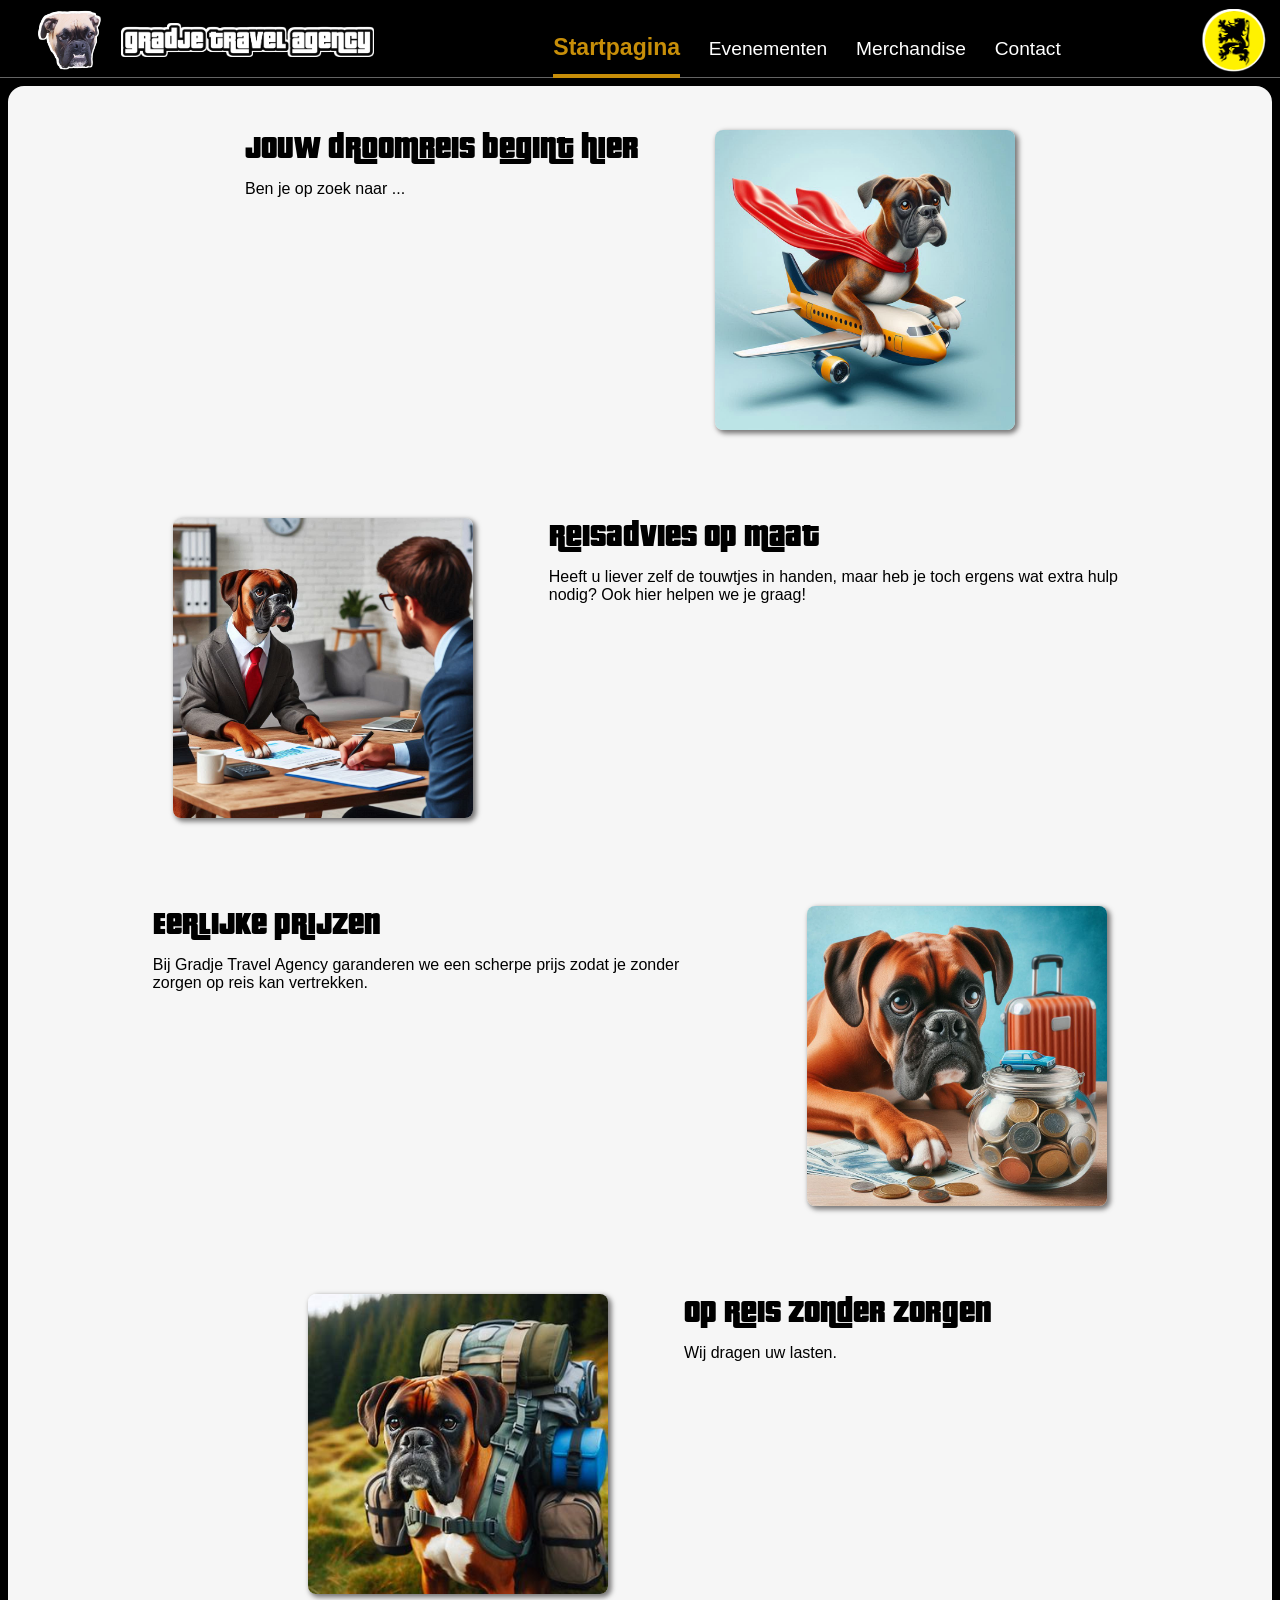
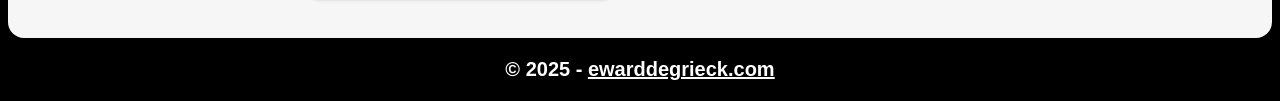
==== index.html @ 77bfb9fb "finished layout index page" ====
<!DOCTYPE html>
<html lang="nl">
<head>
    <meta charset="UTF-8">
    <meta name="viewport" content="width=device-width, initial-scale=1.0">
    <title>Gradje Travel Agency</title>
    <link rel="stylesheet" href="./stylesheet.css">
    <script type="text/javascript" src="./dom.js" defer></script>
</head>
<body>
    <header>
        <div class="website-logo">
            <img class="white-border-small width-65" src="./img/gradje_logo.png" alt="gradje logo">
            <img class="white-border-small width-250" src="./img/gradje_travel_agency.png" alt="gradje travel agency symbool">
        </div>
        <nav>
            <div class="hamburger-menu">
                <span></span>
                <span></span>
                <span></span>
            </div>
            <ul>
                <li class="current-page"><a href="./index.html">Startpagina</a></li>
                <li><a href="">Evenementen</a></li>
                <li><a href="">Merchandise</a></li>
                <li><a href="">Contact</a></li>
            </ul>
        </nav>
        <div class="language-option"><a href="./en/index.html"><img class="white-border-small width-65" src="./img/vlaams.png" alt="vlaamse vlag"></a></div>
    </header>
    <main>
        <section class="img-right flex-container">
            <div>
                <h2>Jouw droomreis begint hier</h2>
                <p>Ben je op zoek naar ... </p>
            </div>
            <figure><img src="./img/boxer_dog_plane.jpg" alt="boxer dog plane"></figure>
        </section>
        <section class="img-left flex-container">
            <figure><img src="./img/boxer_dog_advise.jpg" alt="boxer dog giving advice"></figure>
            <div>
                <h2>Reisadvies op maat</h2>
                <p>Heeft u liever zelf de touwtjes in handen, maar heb je toch ergens wat extra hulp nodig? Ook hier helpen we je graag!</p>
            </div>
        </section>
        <section class="img-right flex-container">
            <div>
                <h2>Eerlijke prijzen</h2>
                <p>Bij Gradje Travel Agency garanderen we een scherpe prijs zodat je zonder zorgen op reis kan vertrekken.</p>
            </div>
            <figure><img src="./img/boxer_save_money.jpg" alt="boxer dog saving money"></figure>
        </section>
        <section class="img-left flex-container">
            <figure><img src="./img/boxer_lugage.jpg" alt="boxer dog carrying lugage"></figure>
            <div>
                <h2>Op reis zonder zorgen</h2>
                <p>Wij dragen uw lasten.</p>
            </div>
        </section>
    </main>
    <footer>
        &copy; 2025 - <a href="https://www.ewarddegrieck.com" target="_blank">ewarddegrieck.com</a>
    </footer>
</body>
</html>

<!--
TO DO next:
- deelpagina's aanmaken in het vlaams
- de eerste events tonen via javascript
-->
---- stylesheet.css ----
@font-face {
    font-family: 'GTA';
    src: url('./fonts/pricedown\ bl.otf') format('opentype');
    font-weight: normal;
    font-style: normal;
}

@font-face {
    font-family: "Pricedown V2";
    src: url("https://db.onlinewebfonts.com/t/a7600f3ef906b725df694b7e08952f06.eot");
    src: url("https://db.onlinewebfonts.com/t/a7600f3ef906b725df694b7e08952f06.eot?#iefix")format("embedded-opentype"),
    url("https://db.onlinewebfonts.com/t/a7600f3ef906b725df694b7e08952f06.woff2")format("woff2"),
    url("https://db.onlinewebfonts.com/t/a7600f3ef906b725df694b7e08952f06.woff")format("woff"),
    url("https://db.onlinewebfonts.com/t/a7600f3ef906b725df694b7e08952f06.ttf")format("truetype"),
    url("https://db.onlinewebfonts.com/t/a7600f3ef906b725df694b7e08952f06.svg#Pricedown V2")format("svg");
}

:root {
    --color-primary: rgb(0,0,0);
    --color-secondary: rgb(199, 142, 9);
    --color-tertiary: rgb(246, 246, 246);

    --img-shadow: 2.5px 2.5px 5px 1px rgb(121, 120, 120); 

    --title-font: 'GTA', sans-serif;
}

* {
    margin: 0;
    font-family: sans-serif;
    box-sizing: border-box;
}

/* default elements */
img {
    display: block;
    width: 300px;
    max-width: 100%;
    height: auto;
}

a {
    color: inherit;
}

header a {
    text-decoration: none;
}

main a:hover, footer a:hover {
    text-decoration: none;
    padding-bottom: 0.15em;
    border-bottom: 3px solid;
}

main {
    background-color: var(--color-tertiary);
    margin: 0.5em;
    border-radius: 1em;
    display: flex;
    flex-direction: column;
    align-items: center;
}

main > * {
    margin: 1.5rem;
}

body {
    background-color: var(--color-primary);
}

.black-border-big {
    filter: drop-shadow(4px 0 0 #000) 
            drop-shadow(0 4px 0 #000)
            drop-shadow(-4px 0 0 #000) 
            drop-shadow(0 -4px 0 #000)
}

.black-border-small {
    filter: drop-shadow(1.5px 0 0 #000) 
            drop-shadow(0 1.5px 0 #000)
            drop-shadow(-1.5px 0 0 #000) 
            drop-shadow(0 -1.5px 0 #000)
}

.white-border-small {
    filter: drop-shadow(1.5px 0 0 #fff) 
            drop-shadow(0 1.5px 0 #fff)
            drop-shadow(-1.5px 0 0 #fff) 
            drop-shadow(0 -1.5px 0 #fff)
}

.width-50 {
    max-width: 65px;
}

.width-65 {
    max-width: 65px;
}

.width-250 {
    max-width: 250px;
}

.inactive {
    display: none;
}

/* typography */
h2 {
    padding: 0.5em 0;
    font-family: var(--title-font);
    font-weight: 100;
    font-size: 2rem;
}

/* header and navigation */
header {
    background-color: #000;
    color: #fff;

    justify-content: space-between;
    font-size: 1.2rem;
    border-bottom: 0.5px solid rgb(100,100,100);
    padding: 0.5em 0.7em 0 2em;
}

header, .website-logo {
    display: flex;
    align-items: center;
}

.website-logo {
    gap: 1em;
}

.website-logo, .language-option {
    margin-bottom: 0.35rem;
}

nav li:hover {
    color: var(--color-secondary);
    transition: 0.5s ease;
}

nav a {
    display: inline-block;
}

.current-page, nav li:hover {
    color: var(--color-secondary);
    border-bottom: 3px solid var(--color-secondary);
}

.current-page {
    font-weight: 800;
}

@media (min-width: 40rem) {
    nav ul {
        display: flex;
        list-style: none;
        gap: 1.5em;
        align-items: baseline;
        padding-top: 1.25em;
    }

    .current-page, nav li:hover {
        box-shadow: 0 1px var(--color-secondary);
    }

    .current-page {
        padding-bottom: 0.6em;
        font-size: 1.2em;
    }

    nav a:hover {
        transition: 0.4s ease;
        padding-bottom: 0.82em;
    }

    .current-page a:hover {
        padding-bottom: 0;
    }
}

a img:hover {
    transition: 0.5s ease;
    opacity: 0.8;
}

@media (width < 65rem) {
    header {
        display: grid;
        grid-template-columns: repeat(2, 1fr);
        padding-top: 1em; 
    }

    .website-logo {
        grid-row: 1;
        grid-column: 1;
    }

    .language-option {
        grid-row: 1;
        grid-column: 2;
        justify-self: right;
    }

    nav {
        grid-row: 2;
        grid-column: 1 / 3;
        justify-self: center;
    }
}

@media (width < 40rem) {
    .website-logo {
        grid-row: 1;
        grid-column: 1/3;
        justify-self: center;
    }

    nav {
        grid-row: 2;
        grid-column: 1;
    }

    .language-option {
        grid-row: 2;
        grid-column: 2;
        justify-self: center;
    }

    nav ul {
        position: fixed;
        background-color: #000;
        width: 100%;
        top: 1;
        left: 100vw;
        z-index: 1;
        display: flex;
        flex-direction: column;
        align-items: baseline;
        list-style: none;
        gap: 1.5em;
        padding: 1.5em 0.5em;
        visibility: hidden;
        border-bottom: 0.5px solid rgb(100,100,100);
    }

    nav li {
        margin-left: 2em;
        font-size: 1.1em;
    }

    nav a {
        display: block;
        margin: 0;
        padding: 0.25em;
    }

    .hamburger-menu {
        height: 55px;
        width: 55px;
        position: relative;
        z-index: 2;
    }

    .hamburger-menu span {
        height: 6px;
        width: 90%;
        background-color: var(--color-tertiary);
        border-radius: 25px;
        position: absolute;
        top: 50%;
        left: 50%;
        transform: translate(-50%, -50%);
        transition: 0.3s ease;
        margin: 0 5px;
    }

    .hamburger-menu span:nth-child(1) {
        top: 25%;
    }    

    .hamburger-menu span:nth-child(3) {
        top: 75%;
    }  

    .hamburger-menu:hover {
        cursor: pointer;
        transition: 0.5s ease;
    }

    .hamburger-menu.active {
        transform: translate(-150%, 10%);
    }

    .hamburger-menu.active span:nth-child(1) {
        top: 50%;
        transform: translate(-50%, -50%) rotate(45deg);
    }

    .hamburger-menu.active span:nth-child(2) {
        opacity: 0;
    }

    .hamburger-menu.active span:nth-child(3) {
        top: 50%;
        transform: translate(-50%, -50%) rotate(-45deg); 
    }

    nav ul.active {
        visibility: visible;
        transition: 0.5s ease;
        left: 0;
    }
}

/* main */
.flex-container {
    display: flex;
    gap: 3.5em;
}

.flex-container figure {
    align-self: center;
}

main p {
    max-width: 65ch;
}

main img {
    border-radius: 0.5em;
    box-shadow: var(--img-shadow);
}

main figure {
    padding: 1.25em;
}

@media (width < 58rem) {
    .flex-container {
        gap: 1.5em;
    }

    .img-right {
        flex-direction: column;
    }

    .img-left {
        flex-direction: column-reverse;
    }
}

/* footer */
footer {
    color: #fff;
    text-align: center;
    font-weight: 600;
    font-size: 1.25em;
    margin: 1em;
}
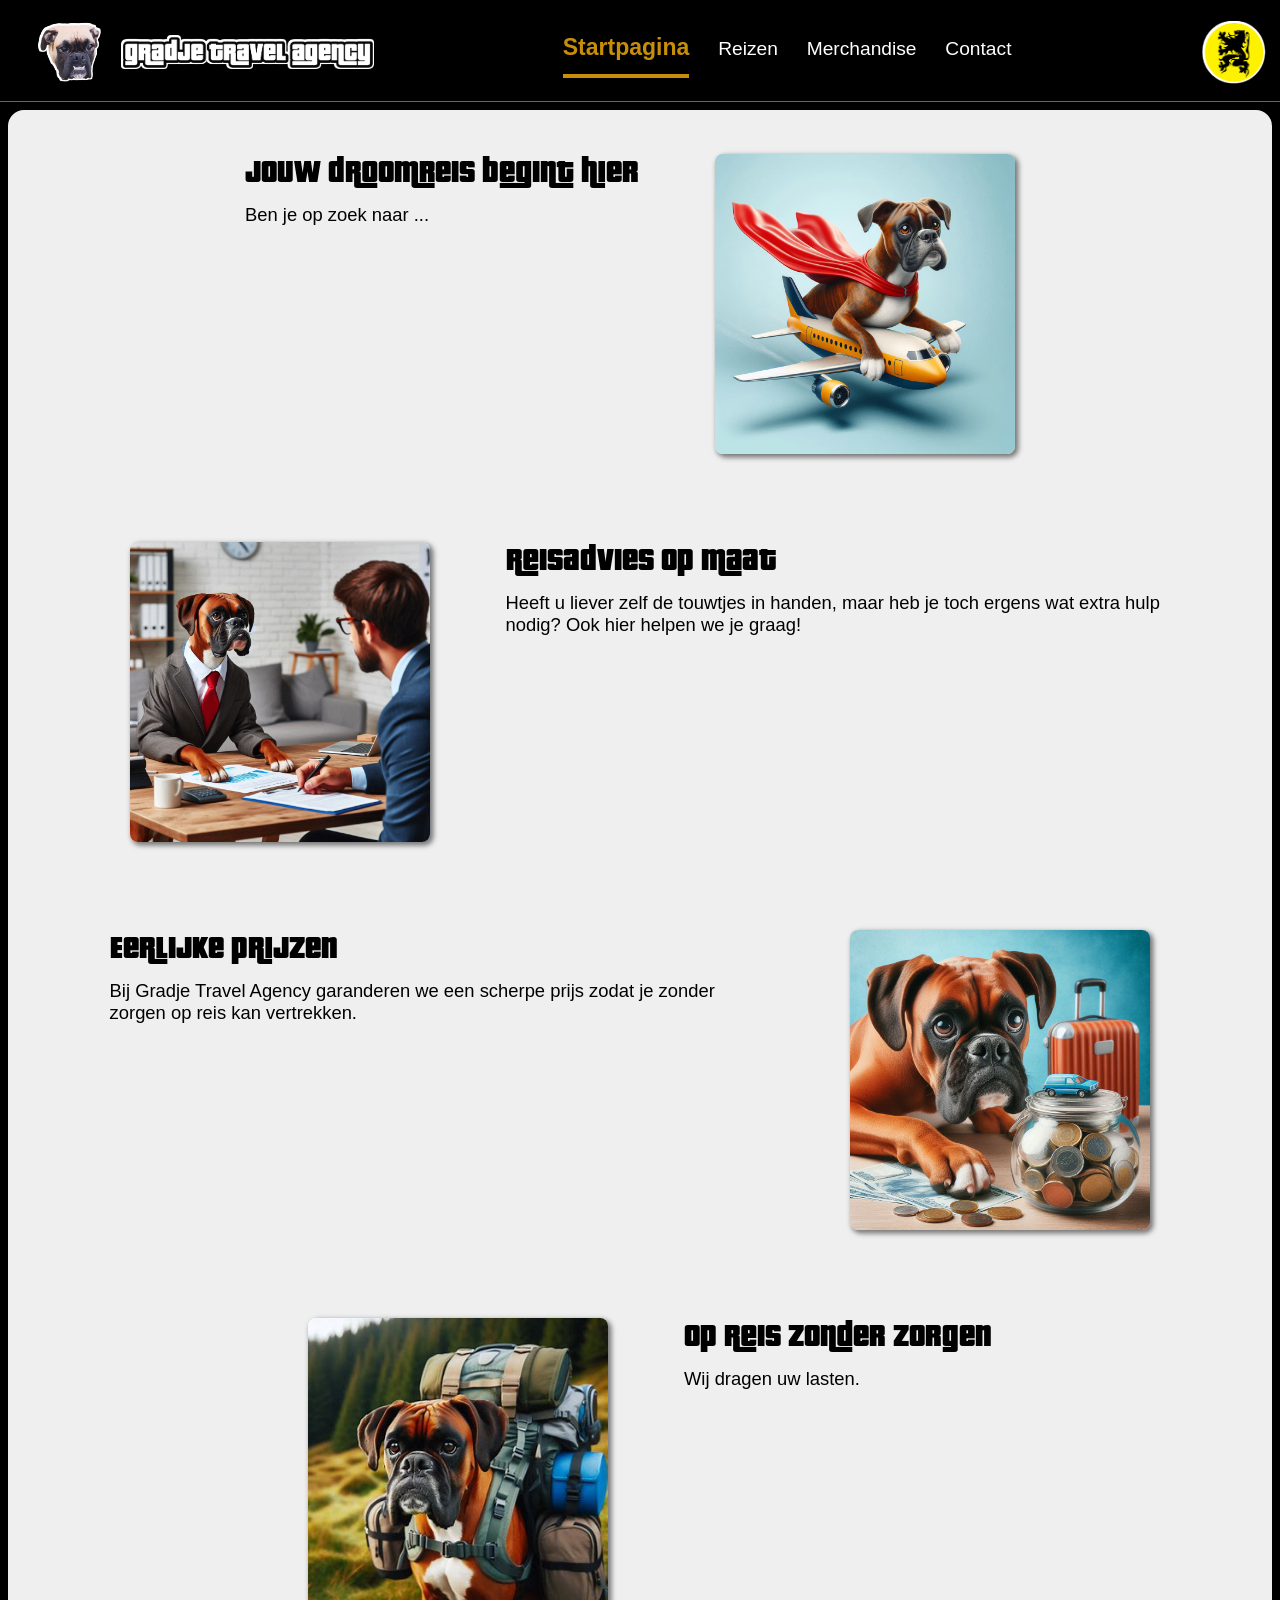
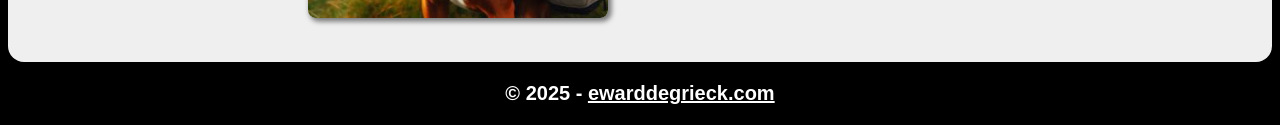
==== commit f0b13a3d: "added sub page" ====
--- a/index.html
+++ b/index.html
@@ -21,7 +21,7 @@
             </div>
             <ul>
                 <li class="current-page"><a href="./index.html">Startpagina</a></li>
-                <li><a href="">Evenementen</a></li>
+                <li><a href="./reizen.html">Reizen</a></li>
                 <li><a href="">Merchandise</a></li>
                 <li><a href="">Contact</a></li>
             </ul>
--- a/stylesheet.css
+++ b/stylesheet.css
@@ -3,6 +3,16 @@
     src: url('./fonts/pricedown\ bl.otf') format('opentype');
     font-weight: normal;
     font-style: normal;
+}
+
+@font-face {
+    font-family: "Chalet-LondonNineteenSixty";
+    src: url("https://db.onlinewebfonts.com/t/8ae90d1880a9e9a51d7810be9fe6f49e.eot");
+    src: url("https://db.onlinewebfonts.com/t/8ae90d1880a9e9a51d7810be9fe6f49e.eot?#iefix")format("embedded-opentype"),
+    url("https://db.onlinewebfonts.com/t/8ae90d1880a9e9a51d7810be9fe6f49e.woff2")format("woff2"),
+    url("https://db.onlinewebfonts.com/t/8ae90d1880a9e9a51d7810be9fe6f49e.woff")format("woff"),
+    url("https://db.onlinewebfonts.com/t/8ae90d1880a9e9a51d7810be9fe6f49e.ttf")format("truetype"),
+    url("https://db.onlinewebfonts.com/t/8ae90d1880a9e9a51d7810be9fe6f49e.svg#Chalet-LondonNineteenSixty")format("svg");
 }
 
 @font-face {
@@ -18,11 +28,12 @@
 :root {
     --color-primary: rgb(0,0,0);
     --color-secondary: rgb(199, 142, 9);
-    --color-tertiary: rgb(246, 246, 246);
+    --color-tertiary: rgb(239, 239, 239);
 
     --img-shadow: 2.5px 2.5px 5px 1px rgb(121, 120, 120); 
 
     --title-font: 'GTA', sans-serif;
+    --text-font: "Chalet-LondonNineteenSixty", sans-serif;
 }
 
 * {
@@ -115,6 +126,11 @@
     font-size: 2rem;
 }
 
+p {
+    font-family: var(--text-font);
+    font-size: 1.15rem;
+}
+
 /* header and navigation */
 header {
     background-color: #000;
@@ -163,7 +179,7 @@
         list-style: none;
         gap: 1.5em;
         align-items: baseline;
-        padding-top: 1.25em;
+        padding: 1.25em;
     }
 
     .current-page, nav li:hover {
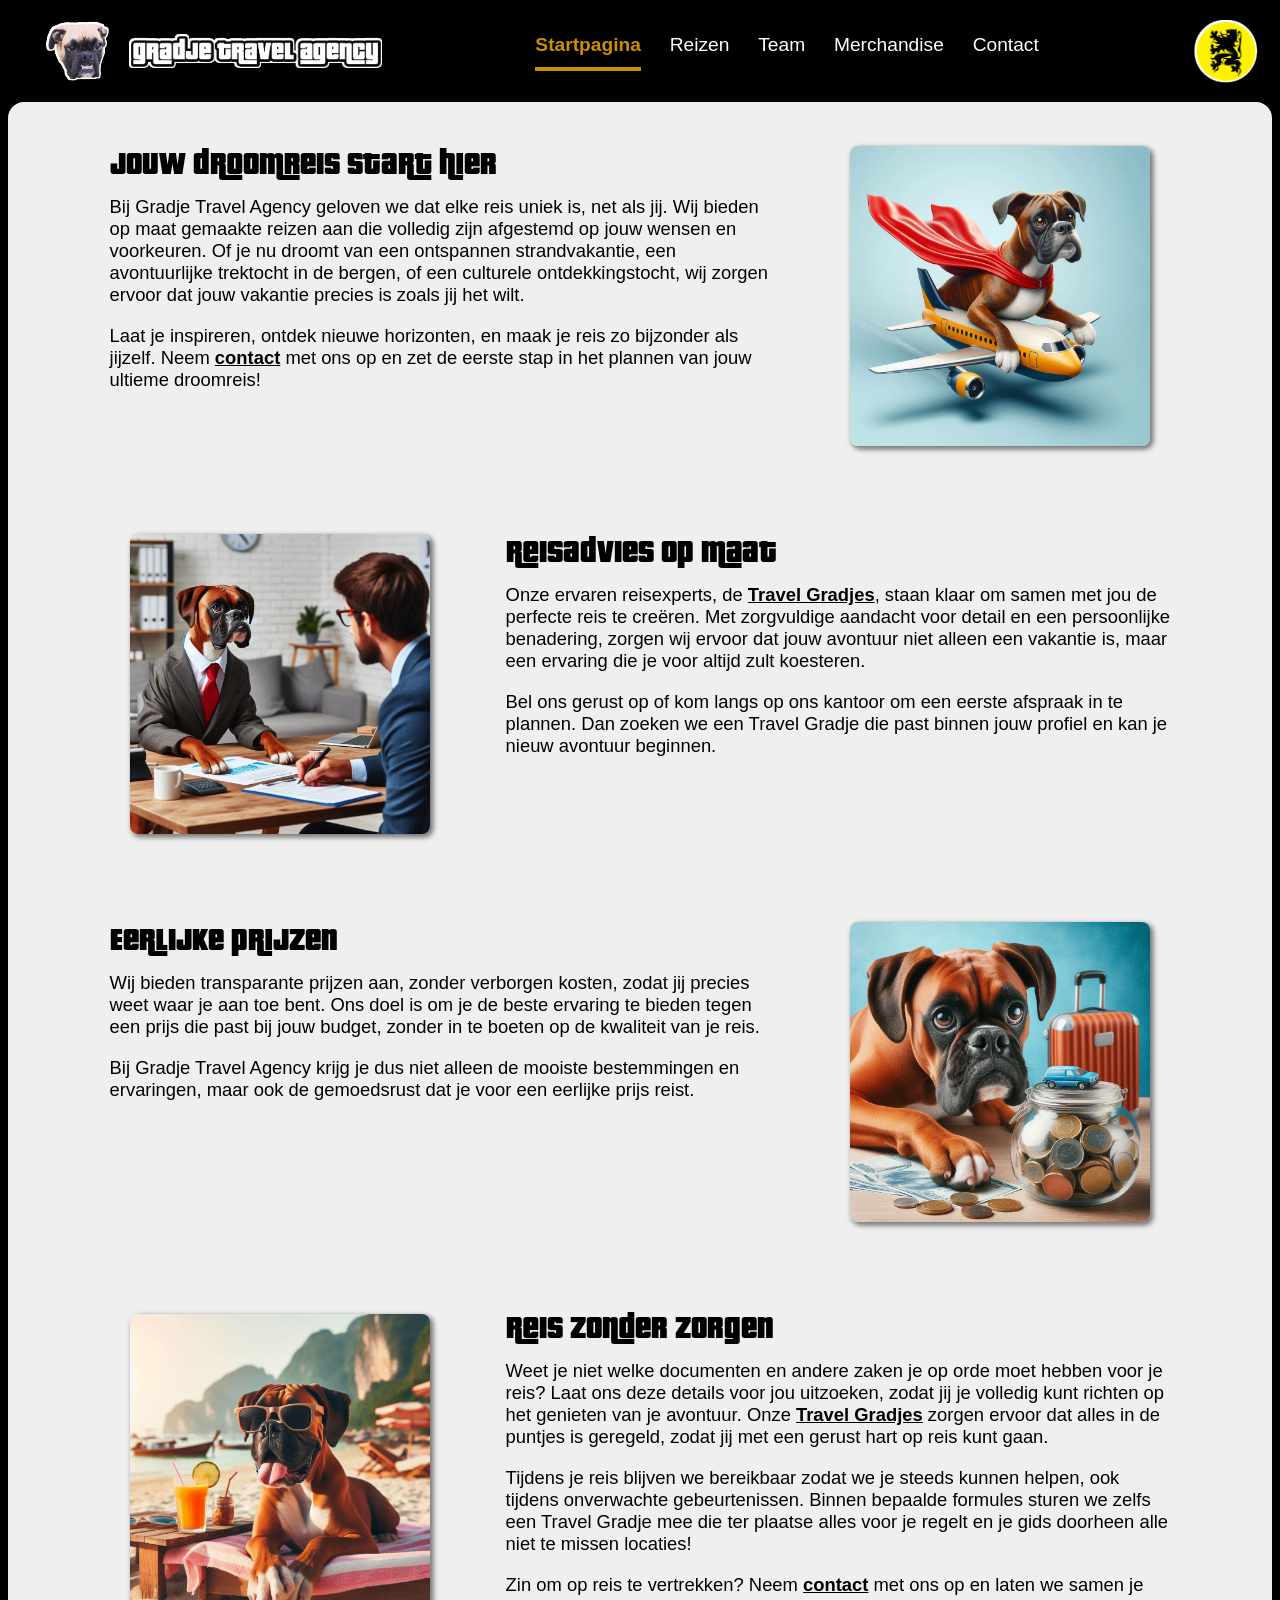
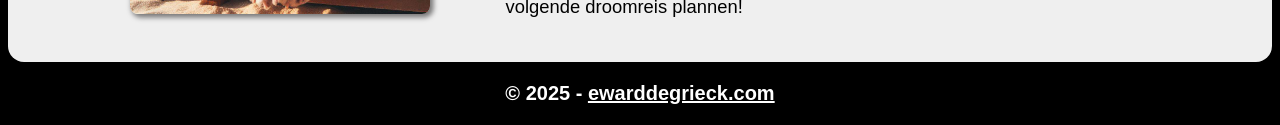
==== commit 39708d2a: "finished index.html" ====
--- a/index.html
+++ b/index.html
@@ -22,6 +22,7 @@
             <ul>
                 <li class="current-page"><a href="./index.html">Startpagina</a></li>
                 <li><a href="./reizen.html">Reizen</a></li>
+                <li><a href="./team.html">Team</a></li>
                 <li><a href="">Merchandise</a></li>
                 <li><a href="">Contact</a></li>
             </ul>
@@ -31,8 +32,9 @@
     <main>
         <section class="img-right flex-container">
             <div>
-                <h2>Jouw droomreis begint hier</h2>
-                <p>Ben je op zoek naar ... </p>
+                <h2>Jouw droomreis start hier</h2>
+                <p>Bij Gradje Travel Agency geloven we dat elke reis uniek is, net als jij. Wij bieden op maat gemaakte reizen aan die volledig zijn afgestemd op jouw wensen en voorkeuren. Of je nu droomt van een ontspannen strandvakantie, een avontuurlijke trektocht in de bergen, of een culturele ontdekkingstocht, wij zorgen ervoor dat jouw vakantie precies is zoals jij het wilt.</p>
+                <p>Laat je inspireren, ontdek nieuwe horizonten, en maak je reis zo bijzonder als jijzelf. Neem <a href="./contact.html">contact</a> met ons op en zet de eerste stap in het plannen van jouw ultieme droomreis!</p>
             </div>
             <figure><img src="./img/boxer_dog_plane.jpg" alt="boxer dog plane"></figure>
         </section>
@@ -40,21 +42,25 @@
             <figure><img src="./img/boxer_dog_advise.jpg" alt="boxer dog giving advice"></figure>
             <div>
                 <h2>Reisadvies op maat</h2>
-                <p>Heeft u liever zelf de touwtjes in handen, maar heb je toch ergens wat extra hulp nodig? Ook hier helpen we je graag!</p>
+                <p>Onze ervaren reisexperts, de <a href="./team.html">Travel Gradjes</a>, staan klaar om samen met jou de perfecte reis te creëren. Met zorgvuldige aandacht voor detail en een persoonlijke benadering, zorgen wij ervoor dat jouw avontuur niet alleen een vakantie is, maar een ervaring die je voor altijd zult koesteren.</p>
+                <p>Bel ons gerust op of kom langs op ons kantoor om een eerste afspraak in te plannen. Dan zoeken we een Travel Gradje die past binnen jouw profiel en kan je nieuw avontuur beginnen.</p>
             </div>
         </section>
         <section class="img-right flex-container">
             <div>
                 <h2>Eerlijke prijzen</h2>
-                <p>Bij Gradje Travel Agency garanderen we een scherpe prijs zodat je zonder zorgen op reis kan vertrekken.</p>
+                <p>Wij bieden transparante prijzen aan, zonder verborgen kosten, zodat jij precies weet waar je aan toe bent. Ons doel is om je de beste ervaring te bieden tegen een prijs die past bij jouw budget, zonder in te boeten op de kwaliteit van je reis.</p>
+                <p>Bij Gradje Travel Agency krijg je dus niet alleen de mooiste bestemmingen en ervaringen, maar ook de gemoedsrust dat je voor een eerlijke prijs reist.</p>
             </div>
             <figure><img src="./img/boxer_save_money.jpg" alt="boxer dog saving money"></figure>
         </section>
         <section class="img-left flex-container">
-            <figure><img src="./img/boxer_lugage.jpg" alt="boxer dog carrying lugage"></figure>
+            <figure><img src="./img/gradje_chilling.jpg" alt="boxer dog chilling on beach"></figure>
             <div>
-                <h2>Op reis zonder zorgen</h2>
-                <p>Wij dragen uw lasten.</p>
+                <h2>Reis zonder zorgen</h2>
+                <p>Weet je niet welke documenten en andere zaken je op orde moet hebben voor je reis? Laat ons deze details voor jou uitzoeken, zodat jij je volledig kunt richten op het genieten van je avontuur. Onze <a href="./team.html">Travel Gradjes</a> zorgen ervoor dat alles in de puntjes is geregeld, zodat jij met een gerust hart op reis kunt gaan.</p>
+                <p>Tijdens je reis blijven we bereikbaar zodat we je steeds kunnen helpen, ook tijdens onverwachte gebeurtenissen. Binnen bepaalde formules sturen we zelfs een Travel Gradje mee die ter plaatse alles voor je regelt en je gids doorheen alle niet te missen locaties!</p>
+                <p>Zin om op reis te vertrekken? Neem <a href="./team.html">contact</a> met ons op en laten we samen je volgende droomreis plannen!</p>
             </div>
         </section>
     </main>
--- a/stylesheet.css
+++ b/stylesheet.css
@@ -27,7 +27,7 @@
 
 :root {
     --color-primary: rgb(0,0,0);
-    --color-secondary: rgb(199, 142, 9);
+    --color-secondary: rgb(203, 142, 0);
     --color-tertiary: rgb(239, 239, 239);
 
     --img-shadow: 2.5px 2.5px 5px 1px rgb(121, 120, 120); 
@@ -54,14 +54,21 @@
     color: inherit;
 }
 
+main a {
+    font-weight: 600;
+}
+
 header a {
     text-decoration: none;
 }
 
+
+
 main a:hover, footer a:hover {
     text-decoration: none;
-    padding-bottom: 0.15em;
+    padding-bottom: 0.05em;
     border-bottom: 3px solid;
+    transition: 0.15s ease;
 }
 
 main {
@@ -73,6 +80,10 @@
     align-items: center;
 }
 
+main p {
+    margin-bottom: 1.2rem;
+}
+
 main > * {
     margin: 1.5rem;
 }
@@ -138,7 +149,6 @@
 
     justify-content: space-between;
     font-size: 1.2rem;
-    border-bottom: 0.5px solid rgb(100,100,100);
     padding: 0.5em 0.7em 0 2em;
 }
 
@@ -152,7 +162,7 @@
 }
 
 .website-logo, .language-option {
-    margin-bottom: 0.35rem;
+    margin: 0.5rem;
 }
 
 nav li:hover {
@@ -170,10 +180,10 @@
 }
 
 .current-page {
-    font-weight: 800;
-}
-
-@media (min-width: 40rem) {
+    font-weight: 900;
+}
+
+@media (width >= 40rem) {
     nav ul {
         display: flex;
         list-style: none;
@@ -184,71 +194,20 @@
 
     .current-page, nav li:hover {
         box-shadow: 0 1px var(--color-secondary);
-    }
-
-    .current-page {
         padding-bottom: 0.6em;
-        font-size: 1.2em;
     }
 
     nav a:hover {
         transition: 0.4s ease;
-        padding-bottom: 0.82em;
-    }
-
-    .current-page a:hover {
-        padding-bottom: 0;
     }
 }
 
 a img:hover {
     transition: 0.5s ease;
     opacity: 0.8;
-}
-
-@media (width < 65rem) {
-    header {
-        display: grid;
-        grid-template-columns: repeat(2, 1fr);
-        padding-top: 1em; 
-    }
-
-    .website-logo {
-        grid-row: 1;
-        grid-column: 1;
-    }
-
-    .language-option {
-        grid-row: 1;
-        grid-column: 2;
-        justify-self: right;
-    }
-
-    nav {
-        grid-row: 2;
-        grid-column: 1 / 3;
-        justify-self: center;
-    }
-}
-
-@media (width < 40rem) {
-    .website-logo {
-        grid-row: 1;
-        grid-column: 1/3;
-        justify-self: center;
-    }
-
-    nav {
-        grid-row: 2;
-        grid-column: 1;
-    }
-
-    .language-option {
-        grid-row: 2;
-        grid-column: 2;
-        justify-self: center;
-    }
-
+} 
+
+@media (width < 70rem) {
     nav ul {
         position: fixed;
         background-color: #000;
@@ -261,9 +220,10 @@
         align-items: baseline;
         list-style: none;
         gap: 1.5em;
-        padding: 1.5em 0.5em;
+        margin-top: 1rem;
+        padding: 1.5rem 0;
         visibility: hidden;
-        border-bottom: 0.5px solid rgb(100,100,100);
+        box-shadow: 0px 12px 6px -6px rgb(100,100,100);
     }
 
     nav li {
@@ -335,6 +295,36 @@
     }
 }
 
+@media (width < 40rem) {
+    nav ul {
+        margin-top: 0;
+    }
+
+    header {
+        display: grid;
+        grid-template-columns: repeat(2, 1fr);
+        padding-top: 1em; 
+    }
+
+    .website-logo {
+        grid-row: 1;
+        grid-column: 1/3;
+        justify-self: center;
+    }
+
+    nav {
+        grid-row: 2;
+        grid-column: 1;
+        justify-self: center;
+    }
+
+    .language-option {
+        grid-row: 2;
+        grid-column: 2;
+        justify-self: center;
+    }
+}
+
 /* main */
 .flex-container {
     display: flex;
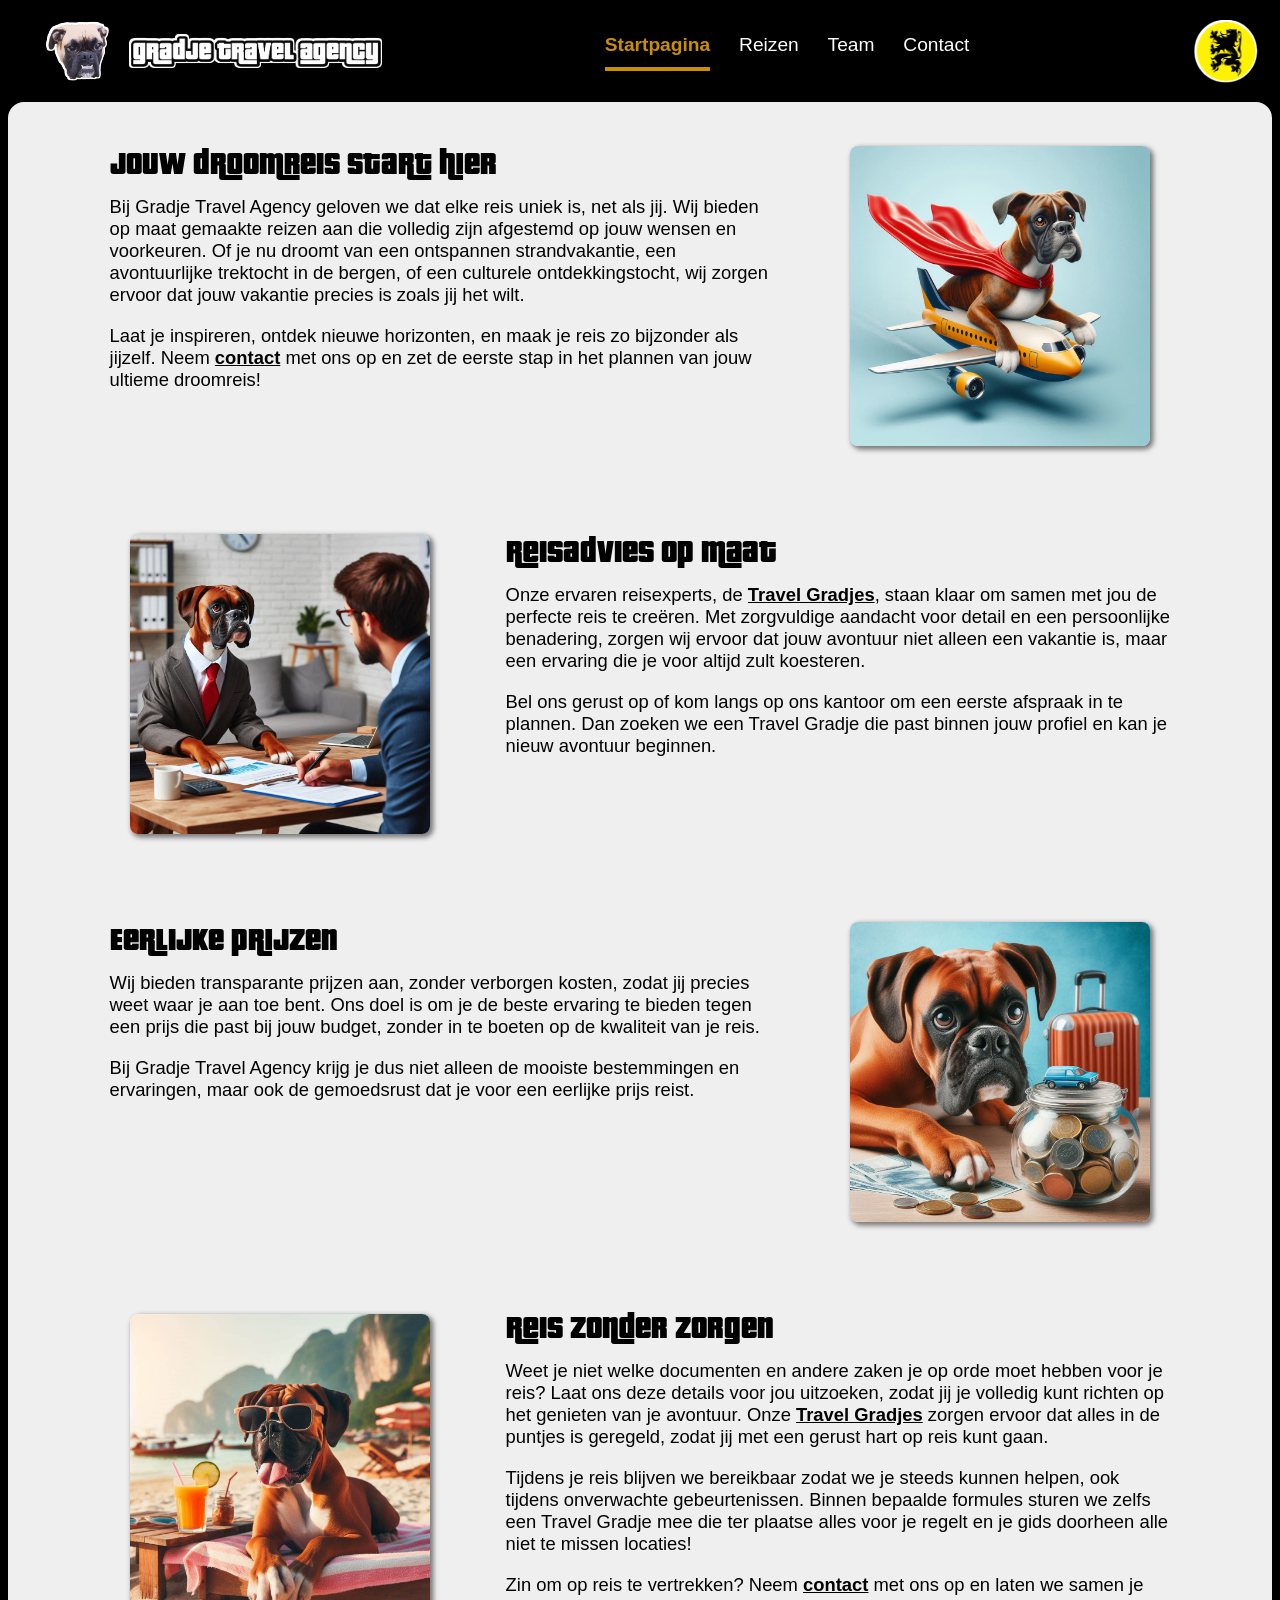
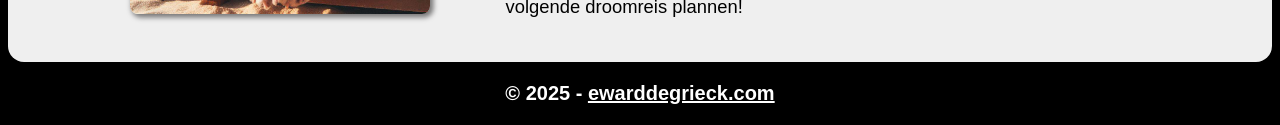
==== commit f3a375cd: "added Reizen deelpagina" ====
--- a/index.html
+++ b/index.html
@@ -3,7 +3,7 @@
 <head>
     <meta charset="UTF-8">
     <meta name="viewport" content="width=device-width, initial-scale=1.0">
-    <title>Gradje Travel Agency</title>
+    <title>Gradje Travel Agency - Startpagina</title>
     <link rel="stylesheet" href="./stylesheet.css">
     <script type="text/javascript" src="./dom.js" defer></script>
 </head>
@@ -23,7 +23,6 @@
                 <li class="current-page"><a href="./index.html">Startpagina</a></li>
                 <li><a href="./reizen.html">Reizen</a></li>
                 <li><a href="./team.html">Team</a></li>
-                <li><a href="">Merchandise</a></li>
                 <li><a href="">Contact</a></li>
             </ul>
         </nav>
@@ -68,10 +67,4 @@
         &copy; 2025 - <a href="https://www.ewarddegrieck.com" target="_blank">ewarddegrieck.com</a>
     </footer>
 </body>
-</html>
-
-<!--
-TO DO next:
-- deelpagina's aanmaken in het vlaams
-- de eerste events tonen via javascript
--->+</html>
--- a/stylesheet.css
+++ b/stylesheet.css
@@ -135,6 +135,11 @@
     font-family: var(--title-font);
     font-weight: 100;
     font-size: 2rem;
+}
+
+h3 {
+    font-size: 1.5rem;
+    padding-bottom: 0.5rem;
 }
 
 p {
@@ -350,7 +355,11 @@
 
 @media (width < 58rem) {
     .flex-container {
-        gap: 1.5em;
+        gap: 0.5em;
+    }
+
+    main section {
+        margin-bottom: 3rem;
     }
 
     .img-right {
@@ -360,6 +369,20 @@
     .img-left {
         flex-direction: column-reverse;
     }
+}
+
+/* reizen */
+article.employee-info {
+    display: flex;
+    flex-direction: row;
+    align-items: flex-start;
+    gap: 1.5em;
+    margin: 2rem 0 4rem 0;
+}
+
+article.employee-info figure{
+    padding: 0;
+    max-width: 200px;
 }
 
 /* footer */
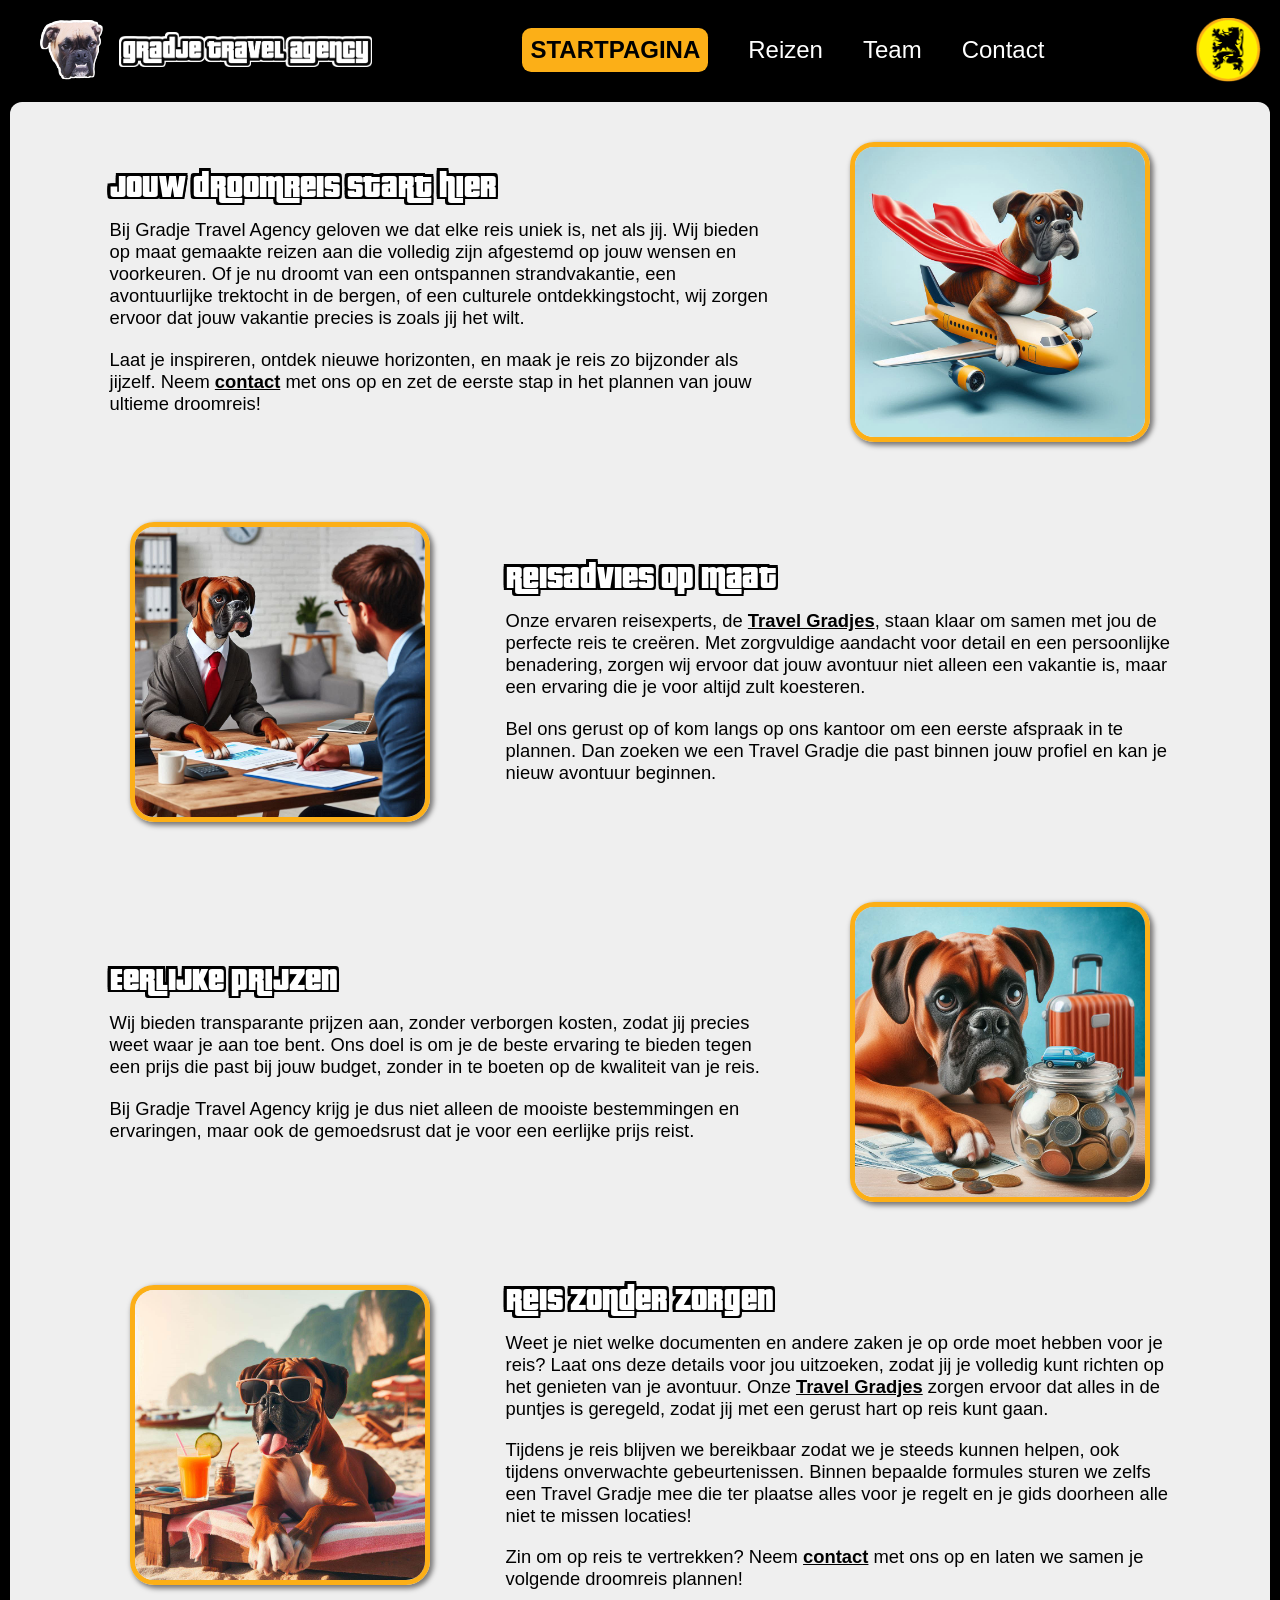
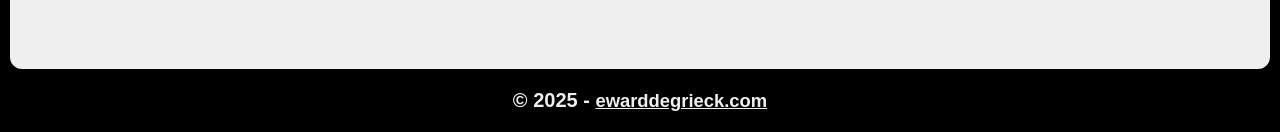
==== commit f7cb1511: "added Contact page and update styling" ====
--- a/index.html
+++ b/index.html
@@ -23,45 +23,47 @@
                 <li class="current-page"><a href="./index.html">Startpagina</a></li>
                 <li><a href="./reizen.html">Reizen</a></li>
                 <li><a href="./team.html">Team</a></li>
-                <li><a href="">Contact</a></li>
+                <li><a href="./contact.html">Contact</a></li>
             </ul>
         </nav>
-        <div class="language-option"><a href="./en/index.html"><img class="white-border-small width-65" src="./img/vlaams.png" alt="vlaamse vlag"></a></div>
+        <div class="language-option"><a href="./en/index.html"><img class="gold-border-small width-65" src="./img/vlaams.png" alt="vlaamse vlag"></a></div>
     </header>
     <main>
-        <section class="img-right flex-container">
-            <div>
-                <h2>Jouw droomreis start hier</h2>
-                <p>Bij Gradje Travel Agency geloven we dat elke reis uniek is, net als jij. Wij bieden op maat gemaakte reizen aan die volledig zijn afgestemd op jouw wensen en voorkeuren. Of je nu droomt van een ontspannen strandvakantie, een avontuurlijke trektocht in de bergen, of een culturele ontdekkingstocht, wij zorgen ervoor dat jouw vakantie precies is zoals jij het wilt.</p>
-                <p>Laat je inspireren, ontdek nieuwe horizonten, en maak je reis zo bijzonder als jijzelf. Neem <a href="./contact.html">contact</a> met ons op en zet de eerste stap in het plannen van jouw ultieme droomreis!</p>
-            </div>
-            <figure><img src="./img/boxer_dog_plane.jpg" alt="boxer dog plane"></figure>
-        </section>
-        <section class="img-left flex-container">
-            <figure><img src="./img/boxer_dog_advise.jpg" alt="boxer dog giving advice"></figure>
-            <div>
-                <h2>Reisadvies op maat</h2>
-                <p>Onze ervaren reisexperts, de <a href="./team.html">Travel Gradjes</a>, staan klaar om samen met jou de perfecte reis te creëren. Met zorgvuldige aandacht voor detail en een persoonlijke benadering, zorgen wij ervoor dat jouw avontuur niet alleen een vakantie is, maar een ervaring die je voor altijd zult koesteren.</p>
-                <p>Bel ons gerust op of kom langs op ons kantoor om een eerste afspraak in te plannen. Dan zoeken we een Travel Gradje die past binnen jouw profiel en kan je nieuw avontuur beginnen.</p>
-            </div>
-        </section>
-        <section class="img-right flex-container">
-            <div>
-                <h2>Eerlijke prijzen</h2>
-                <p>Wij bieden transparante prijzen aan, zonder verborgen kosten, zodat jij precies weet waar je aan toe bent. Ons doel is om je de beste ervaring te bieden tegen een prijs die past bij jouw budget, zonder in te boeten op de kwaliteit van je reis.</p>
-                <p>Bij Gradje Travel Agency krijg je dus niet alleen de mooiste bestemmingen en ervaringen, maar ook de gemoedsrust dat je voor een eerlijke prijs reist.</p>
-            </div>
-            <figure><img src="./img/boxer_save_money.jpg" alt="boxer dog saving money"></figure>
-        </section>
-        <section class="img-left flex-container">
-            <figure><img src="./img/gradje_chilling.jpg" alt="boxer dog chilling on beach"></figure>
-            <div>
-                <h2>Reis zonder zorgen</h2>
-                <p>Weet je niet welke documenten en andere zaken je op orde moet hebben voor je reis? Laat ons deze details voor jou uitzoeken, zodat jij je volledig kunt richten op het genieten van je avontuur. Onze <a href="./team.html">Travel Gradjes</a> zorgen ervoor dat alles in de puntjes is geregeld, zodat jij met een gerust hart op reis kunt gaan.</p>
-                <p>Tijdens je reis blijven we bereikbaar zodat we je steeds kunnen helpen, ook tijdens onverwachte gebeurtenissen. Binnen bepaalde formules sturen we zelfs een Travel Gradje mee die ter plaatse alles voor je regelt en je gids doorheen alle niet te missen locaties!</p>
-                <p>Zin om op reis te vertrekken? Neem <a href="./team.html">contact</a> met ons op en laten we samen je volgende droomreis plannen!</p>
-            </div>
-        </section>
+        <div class="center">
+            <section class="img-right flex-container">
+                <div>
+                    <h2>Jouw droomreis start hier</h2>
+                    <p>Bij Gradje Travel Agency geloven we dat elke reis uniek is, net als jij. Wij bieden op maat gemaakte reizen aan die volledig zijn afgestemd op jouw wensen en voorkeuren. Of je nu droomt van een ontspannen strandvakantie, een avontuurlijke trektocht in de bergen, of een culturele ontdekkingstocht, wij zorgen ervoor dat jouw vakantie precies is zoals jij het wilt.</p>
+                    <p>Laat je inspireren, ontdek nieuwe horizonten, en maak je reis zo bijzonder als jijzelf. Neem <a href="./contact.html">contact</a> met ons op en zet de eerste stap in het plannen van jouw ultieme droomreis!</p>
+                </div>
+                <figure><img src="./img/boxer_dog_plane.jpg" alt="boxer dog plane"></figure>
+            </section>
+            <section class="img-left flex-container">
+                <figure><img src="./img/boxer_dog_advise.jpg" alt="boxer dog giving advice"></figure>
+                <div>
+                    <h2>Reisadvies op maat</h2>
+                    <p>Onze ervaren reisexperts, de <a href="./team.html">Travel Gradjes</a>, staan klaar om samen met jou de perfecte reis te creëren. Met zorgvuldige aandacht voor detail en een persoonlijke benadering, zorgen wij ervoor dat jouw avontuur niet alleen een vakantie is, maar een ervaring die je voor altijd zult koesteren.</p>
+                    <p>Bel ons gerust op of kom langs op ons kantoor om een eerste afspraak in te plannen. Dan zoeken we een Travel Gradje die past binnen jouw profiel en kan je nieuw avontuur beginnen.</p>
+                </div>
+            </section>
+            <section class="img-right flex-container">
+                <div>
+                    <h2>Eerlijke prijzen</h2>
+                    <p>Wij bieden transparante prijzen aan, zonder verborgen kosten, zodat jij precies weet waar je aan toe bent. Ons doel is om je de beste ervaring te bieden tegen een prijs die past bij jouw budget, zonder in te boeten op de kwaliteit van je reis.</p>
+                    <p>Bij Gradje Travel Agency krijg je dus niet alleen de mooiste bestemmingen en ervaringen, maar ook de gemoedsrust dat je voor een eerlijke prijs reist.</p>
+                </div>
+                <figure><img src="./img/boxer_save_money.jpg" alt="boxer dog saving money"></figure>
+            </section>
+            <section class="img-left flex-container">
+                <figure><img src="./img/gradje_chilling.jpg" alt="boxer dog chilling on beach"></figure>
+                <div>
+                    <h2>Reis zonder zorgen</h2>
+                    <p>Weet je niet welke documenten en andere zaken je op orde moet hebben voor je reis? Laat ons deze details voor jou uitzoeken, zodat jij je volledig kunt richten op het genieten van je avontuur. Onze <a href="./team.html">Travel Gradjes</a> zorgen ervoor dat alles in de puntjes is geregeld, zodat jij met een gerust hart op reis kunt gaan.</p>
+                    <p>Tijdens je reis blijven we bereikbaar zodat we je steeds kunnen helpen, ook tijdens onverwachte gebeurtenissen. Binnen bepaalde formules sturen we zelfs een Travel Gradje mee die ter plaatse alles voor je regelt en je gids doorheen alle niet te missen locaties!</p>
+                    <p>Zin om op reis te vertrekken? Neem <a href="./contact.html">contact</a> met ons op en laten we samen je volgende droomreis plannen!</p>
+                </div>
+            </section>
+        </div>
     </main>
     <footer>
         &copy; 2025 - <a href="https://www.ewarddegrieck.com" target="_blank">ewarddegrieck.com</a>
--- a/stylesheet.css
+++ b/stylesheet.css
@@ -26,11 +26,11 @@
 }
 
 :root {
-    --color-primary: rgb(0,0,0);
-    --color-secondary: rgb(203, 142, 0);
-    --color-tertiary: rgb(239, 239, 239);
+    --color-gta-gold: rgb(252,175,23);
+    --color-broken-white: rgb(239, 239, 239);
 
     --img-shadow: 2.5px 2.5px 5px 1px rgb(121, 120, 120); 
+    --subtle-shadow: 1.5px 1.5px 2px 0.5px rgb(97, 97, 97); 
 
     --title-font: 'GTA', sans-serif;
     --text-font: "Chalet-LondonNineteenSixty", sans-serif;
@@ -43,13 +43,21 @@
 }
 
 /* default elements */
-img {
+img, iframe {
     display: block;
-    width: 300px;
     max-width: 100%;
     height: auto;
 }
 
+img {
+    width: 300px;
+}
+
+iframe {
+    width: 400px;
+    height: 250px;
+}
+
 a {
     color: inherit;
 }
@@ -61,8 +69,6 @@
 header a {
     text-decoration: none;
 }
-
-
 
 main a:hover, footer a:hover {
     text-decoration: none;
@@ -72,38 +78,25 @@
 }
 
 main {
-    background-color: var(--color-tertiary);
-    margin: 0.5em;
-    border-radius: 1em;
+    background-color: var(--color-broken-white);
+    margin: 0.6em;
+    border-radius: 0.75em;
+
     display: flex;
     flex-direction: column;
-    align-items: center;
+    align-items: flex-start;
+}
+
+main > * {
+    margin: 1.5rem;
 }
 
 main p {
     margin-bottom: 1.2rem;
 }
 
-main > * {
-    margin: 1.5rem;
-}
-
 body {
-    background-color: var(--color-primary);
-}
-
-.black-border-big {
-    filter: drop-shadow(4px 0 0 #000) 
-            drop-shadow(0 4px 0 #000)
-            drop-shadow(-4px 0 0 #000) 
-            drop-shadow(0 -4px 0 #000)
-}
-
-.black-border-small {
-    filter: drop-shadow(1.5px 0 0 #000) 
-            drop-shadow(0 1.5px 0 #000)
-            drop-shadow(-1.5px 0 0 #000) 
-            drop-shadow(0 -1.5px 0 #000)
+    background-color: #000;
 }
 
 .white-border-small {
@@ -113,6 +106,13 @@
             drop-shadow(0 -1.5px 0 #fff)
 }
 
+.gold-border-small {
+    filter: drop-shadow(2px 0 0 var(--color-gta-gold)) 
+            drop-shadow(0 2px 0 var(--color-gta-gold))
+            drop-shadow(-2px 0 0 var(--color-gta-gold)) 
+            drop-shadow(0 -2px 0 var(--color-gta-gold))
+}
+
 .width-50 {
     max-width: 65px;
 }
@@ -127,22 +127,50 @@
 
 .inactive {
     display: none;
+}
+
+.center {
+    margin: auto;
+    padding: 1.25rem;
 }
 
 /* typography */
 h2 {
     padding: 0.5em 0;
     font-family: var(--title-font);
+    color: #fff;
     font-weight: 100;
     font-size: 2rem;
+    filter: drop-shadow(2.75px 0 0 #000) 
+            drop-shadow(0 2.75px 0 #000)
+            drop-shadow(-2.75px 0 0 #000) 
+            drop-shadow(0 -2.75px 0 #000);
 }
 
 h3 {
-    font-size: 1.5rem;
-    padding-bottom: 0.5rem;
-}
-
-p {
+    font-family: var(--text-font);
+    color: var(--color-gta-gold);
+    text-transform: u;
+    background-color: #000;
+    font-size: 1.55rem;
+    padding: 0.5rem;
+    padding-left: 1rem;
+    border-radius: 0.5em;
+    margin-bottom: 0.25rem;
+    box-shadow: var(--subtle-shadow);
+}
+
+h3 + * {
+    padding: 0.75rem;
+}
+
+h4 {
+    font-size: 1.25rem;
+    padding-bottom: 0.25rem;
+    font-family: var(--text-font);
+}
+
+p, li, a {
     font-family: var(--text-font);
     font-size: 1.15rem;
 }
@@ -151,9 +179,7 @@
 header {
     background-color: #000;
     color: #fff;
-
     justify-content: space-between;
-    font-size: 1.2rem;
     padding: 0.5em 0.7em 0 2em;
 }
 
@@ -170,41 +196,35 @@
     margin: 0.5rem;
 }
 
-nav li:hover {
-    color: var(--color-secondary);
-    transition: 0.5s ease;
-}
-
 nav a {
     display: inline-block;
+    font-size: 1.5rem;
 }
 
 .current-page, nav li:hover {
-    color: var(--color-secondary);
-    border-bottom: 3px solid var(--color-secondary);
+    background-color: var(--color-gta-gold);
+    color: #000;
+    padding: 0.5rem;
+    border-radius: 0.5em;
+    font-weight: 900;
+    text-transform: uppercase;
+}
+
+nav li:hover {
+    opacity: 0.95;
+    transition: 0.5s ease;
+}
+
+nav ul {
+    display: flex;
+    list-style: none;
+    gap: 2.5em;
+    align-items: baseline;
+    padding: 1.25em;
 }
 
 .current-page {
     font-weight: 900;
-}
-
-@media (width >= 40rem) {
-    nav ul {
-        display: flex;
-        list-style: none;
-        gap: 1.5em;
-        align-items: baseline;
-        padding: 1.25em;
-    }
-
-    .current-page, nav li:hover {
-        box-shadow: 0 1px var(--color-secondary);
-        padding-bottom: 0.6em;
-    }
-
-    nav a:hover {
-        transition: 0.4s ease;
-    }
 }
 
 a img:hover {
@@ -214,32 +234,21 @@
 
 @media (width < 70rem) {
     nav ul {
+        flex-direction: column;
         position: fixed;
         background-color: #000;
         width: 100%;
         top: 1;
         left: 100vw;
         z-index: 1;
-        display: flex;
-        flex-direction: column;
-        align-items: baseline;
-        list-style: none;
-        gap: 1.5em;
         margin-top: 1rem;
-        padding: 1.5rem 0;
+        padding: 3rem 0;
         visibility: hidden;
         box-shadow: 0px 12px 6px -6px rgb(100,100,100);
     }
 
     nav li {
         margin-left: 2em;
-        font-size: 1.1em;
-    }
-
-    nav a {
-        display: block;
-        margin: 0;
-        padding: 0.25em;
     }
 
     .hamburger-menu {
@@ -252,7 +261,7 @@
     .hamburger-menu span {
         height: 6px;
         width: 90%;
-        background-color: var(--color-tertiary);
+        background-color: var(--color-broken-white);
         border-radius: 25px;
         position: absolute;
         top: 50%;
@@ -298,6 +307,11 @@
         transition: 0.5s ease;
         left: 0;
     }
+
+    .disable-scrolling {
+        height: 100%;
+        overflow-y: hidden;
+    }
 }
 
 @media (width < 40rem) {
@@ -336,7 +350,7 @@
     gap: 3.5em;
 }
 
-.flex-container figure {
+.flex-container > * {
     align-self: center;
 }
 
@@ -344,13 +358,22 @@
     max-width: 65ch;
 }
 
-main img {
-    border-radius: 0.5em;
+main img, main iframe {
+    border: solid 5px var(--color-gta-gold);
+    border-radius: 1.5em;
     box-shadow: var(--img-shadow);
 }
 
 main figure {
     padding: 1.25em;
+}
+
+main ul {
+    margin-bottom: 0.5rem;
+}
+
+main section {
+    margin-bottom: 2.5rem;
 }
 
 @media (width < 58rem) {
@@ -358,16 +381,14 @@
         gap: 0.5em;
     }
 
-    main section {
-        margin-bottom: 3rem;
-    }
-
     .img-right {
         flex-direction: column;
+        padding-bottom: 1rem;
     }
 
     .img-left {
         flex-direction: column-reverse;
+        padding-bottom: 1rem;
     }
 }
 
@@ -375,19 +396,53 @@
 article.employee-info {
     display: flex;
     flex-direction: row;
-    align-items: flex-start;
-    gap: 1.5em;
-    margin: 2rem 0 4rem 0;
+    gap: 2rem;
+    margin: 2rem 0 3.5rem 0;
 }
 
 article.employee-info figure{
-    padding: 0;
-    max-width: 200px;
+    max-width: 250px;
+    align-self: center;
+}
+
+.employee-info ul {
+    font-size: 1.15rem;
+}
+
+@media (width < 900px) {
+    article.employee-info {
+        flex-direction: column;
+        gap: 0;
+    }
+}
+
+/* contact */
+table {
+    font-size: 1.25rem;
+    width: 100%;
+    border-collapse: collapse;
+    margin-bottom: 2rem;
+}
+
+tr {
+    border-bottom: 1px solid #838383;
+}
+
+td {
+    padding: 0.2rem 0 0.4rem 0;
+}
+
+tr td:first-child {
+    max-width: 60px;
+}
+
+tr:last-child {
+    border: none;
 }
 
 /* footer */
 footer {
-    color: #fff;
+    color: var(--color-broken-white);
     text-align: center;
     font-weight: 600;
     font-size: 1.25em;
